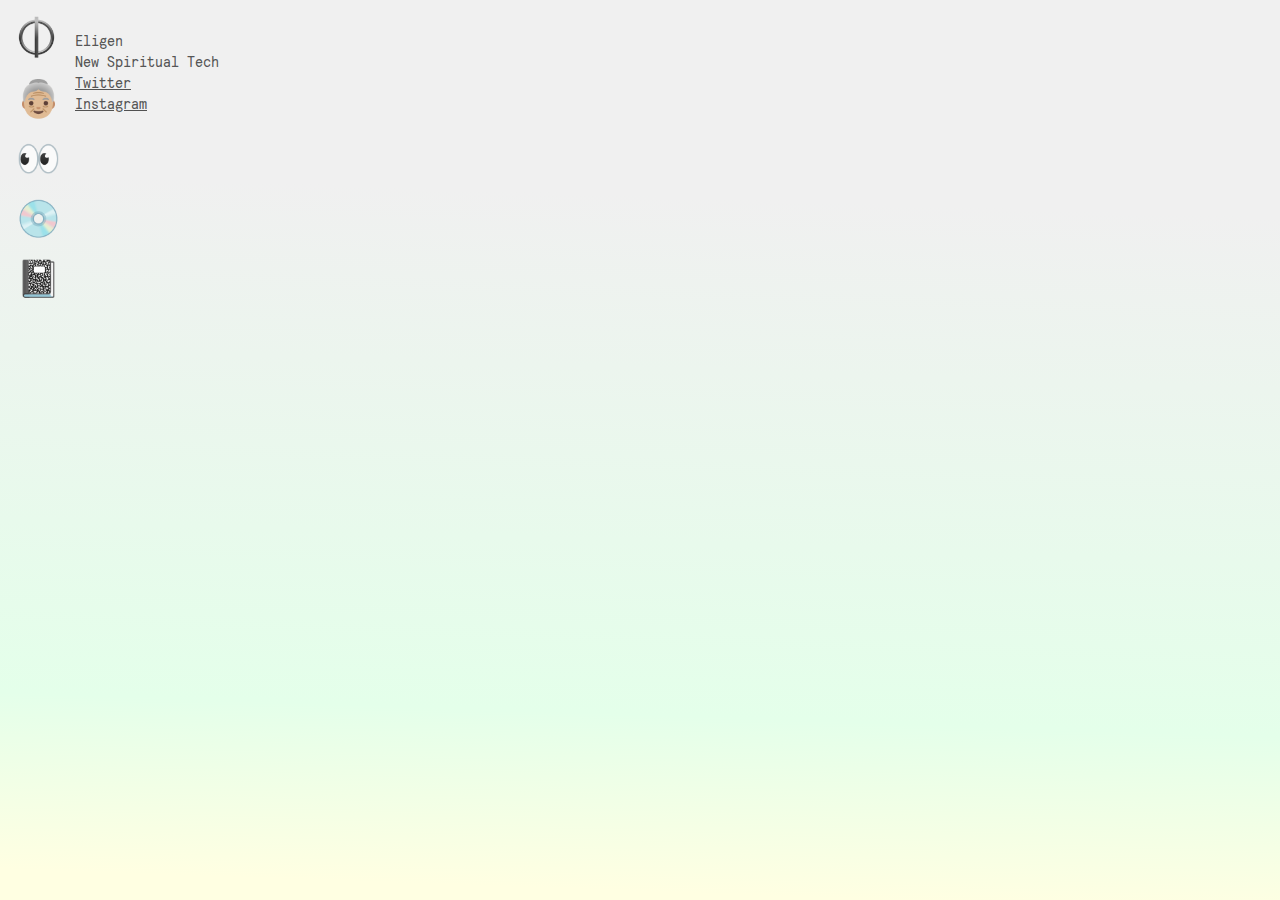
==== index.html @ 3b8d138a "rushed code surrounded by love vibecamp 2023" ====
<html lang="en">
<head>
    <!--
    Please forgive my code.
    It's rouuuuuugh as I go through and play with things by hand. I promise it will be cleaned up and inline css removed etc. Patience please.
    -->
    <meta charset="UTF-8">
        <meta name="viewport" content="width=980" />
    <link rel="stylesheet" href="styles.css">

    <title>Φ Eligen</title>
</head>
<body class="sunset1">

    <div class="container">

      <div id="nav"></div>
      <div id="footer"></div>
  </div>
  <script src="https://code.jquery.com/jquery-3.3.1.min.js"></script>
  <script>
    $(function(){
      $("#nav").load("../nav.html");
      $("#footer").load("../footer.html");
    });
  </script>
  </body>
  </html>
---- styles.css ----
html, body, div, span, applet, object, iframe,
h1, h2, h3, h4, h5, h6, p, blockquote, pre,
a, abbr, acronym, address, big, cite, code,
del, dfn,  img, ins, kbd, q, s, samp,
small, strike,  sub, sup, tt, var,
b, u, i, center,
dl, dt, dd, ol, ul, li,
fieldset, form, label, legend,
table, caption, tbody, tfoot, thead, tr, th, td,
article, aside, canvas, details, embed,
figure, figcaption, footer, header, hgroup,
menu, nav, output, ruby, section, summary,
time, mark, audio, video {
    margin: 0;
    padding: 0;
    border: 0;
    font: inherit;
    vertical-align: baseline;
    }
article, aside, details, figcaption, figure,
footer, header, hgroup, menu, nav, section {
    display: block;
    }

body {
    font-family: 'relative-mono-12-pitch-pro', Monospace, Times New Roman,Times,serif;
    font-size: 16px;
    background-color: #f2f2f2df;
    color: #101010b5;
   /*     background-image: url("img/bg_1.png");
    background-repeat: repeat-x;*/
}
.sunset1 {background: linear-gradient(2deg, #ffffe2 3.3%, #e4ffea 22%, #f0f0f0 77%, #f0f0f0 100%) fixed;}
.sunset2 {background: linear-gradient(-2deg, #DBFFFF 3.3%, #DEFFEE 22%, #f0f0f0 77%, #f0f0f0 100%) fixed;}
.sunset3 {background: linear-gradient(3deg, #FFF6D6 3.3%, #DFD5E8 22%, #f0f0f0 77%, #f0f0f0 100%) fixed;}
.sunset4 {background: linear-gradient(-3deg, #b3f4b3 3.3%, #e6ffda 22%, #f0f0f0 77%, #f0f0f0 100%) fixed;}
.sunset5 {background: linear-gradient(2deg, #ffead2 3.3%, #ffecfa 22%, #f0f0f0 77%, #f0f0f0 100%) fixed;}

@font-face {
    font-family: 'relative-mono-12-pitch-pro';
    src: url('fonts/elative-mono-12-pitch-pro.woff2') format('woff2'),
        url('fonts/relative-mono-12-pitch-pro.woff') format('woff'),
        url('fonts/relative-mono-12-pitch-pro.ttf') format('truetype');
    font-weight: normal;
    font-style: normal;
}
.container {
    position:absolute;
    left:75px;
    top:30px;
    border: 0px solid #333;
    max-width:630px;
    min-width:630px;
}
.splash {
    text-shadow: 0px 1px 1px rgba(97, 97, 97, 0.33);
    
}
#player {
    position: relative;
    width: 70%;
    height: 70%;
}

.longform {
    max-width:700px;
    min-width:700px;
    top:77px;
}
.library_container {
    width: 100%;
    margin: 50px auto;
    overflow: hidden;
    border: 0px solid #333;
    top:77px;
}
.docs_card {
    border: 2px outset #ccc;
    border-radius:10px;
    padding:20px;
    margin-bottom:20px;
    background: linear-gradient(180deg, #e1e1e10d 50%,#ffffff78 99%);
}
.button {
    border: 2px outset #ccc;
    border-radius:10px;
    display:block; 
    width:100%; 
    text-align:center; 
    padding:10px 0; 
    margin: 0 0 10px;
    color:#b0b0b0; 
}
.pill_draft {
    background-color:#d2d2d2;
    border-radius:10px;
    padding:5px 15px;
    margin: 0 0 0 10px;
    font-size:12px;
    text-transform: uppercase;
    float:right;
}
.pill_date {
    background-color:#eeeeee00;
    padding:5px 15px;
    margin: 0 0 0 10px;
    font-size:12px;
    text-transform: uppercase;
    float:right;
}
hr {
    clear: both;
    border: 1px inset #ccc;
    margin-bottom: 20px;
}

table {
    border: 2px outset #ccc;
    border-radius:10px;
    width:100%;
}
table, th, td {
  padding: 20px;
  text-align:center;
}
td{
        padding: 40px 10px 60px 10px;
}

th  {
  background-color:#333;
  padding:50px 0;
}
.nav {
    position: fixed;
    left: 16px;
    top: 16px;
    width:41px;
    text-align:center;
    font-size:36px;
    color: #0c0c0c;
}
.navbutton {
    position: relative;
    display:block;
    height:40px;
    width:100%;
    opacity: 100%;
 /*   border: 1px solid rgba(255, 255, 255, 0.396);
    background-color:rgba(255, 255, 255, 0.244);
    border-radius:25px;*/

    margin: 0 0px 20px 0;
    float:left;
}
.navbutton_inactive {
    position: relative;
    display:block;
    height:40px;
    width:100%;
    opacity: 100%;
 /*   border: 1px solid rgba(255, 255, 255, 0.396);
    background-color:rgba(255, 255, 255, 0.244);
    border-radius:25px;*/

    margin: 0 0px 20px 0;
    float:left;
}
.navbutton:hover  {
    opacity: 100%;
    margin:-5px 20px 25px 0;
}
.navbutton_inactive:hover  {
    opacity: 50%;
    margin:-5px 20px 25px 0;
}
.navbutton::after, .navbutton_inactive::after {
    content: attr(data-tooltip);
    display: none;
    position: absolute;
    padding: 12px;
    background: rgba(40, 40, 40, 0.884);
    color: rgb(246, 246, 246);
    border-radius: 10px;
    font-size: 13px;
    letter-spacing:.09em;
    text-transform: uppercase;
    margin: -43px 0 0 50px;
    white-space: nowrap; /* prevent text wrapping */
}
.navbutton:hover::after, .navbutton_inactive:hover::after  {
    display: block;
}

.nav a { text-decoration:none;}
.navbutton_pending {
    display:block;
    height:150px;
    border: 0px solid white;
    border-radius:20px;
    padding: 20px;
    margin:0 20px 20px 0;
    float:left;
    background-color:rgba(255, 255, 255, 0.525);
}
.footer {

}
.footer_col1 {
    float:left;
    width:100%;

    padding-right:50px;
    margin-right:10px;
}
.instructions {
    margin: 0px;
}
p, table {
    margin: 0 0 1.5em 0;

}
a {
    color: inherit;
    text-decoration:underline;
}
a:hover {
    color: inherit;
    text-decoration:none;
}
h1 {
    text-align: left;
    line-height:1.2em;
    margin: 0 0 50px 50px;
    padding: 0 0 0 50px;
}
h4 {
}

.preloader_container {
    display:block;
    height:30px;
    text-align: center;
    padding-top:10px;
    padding-bottom:20px;
    background-color:#111;
    border-radius:5px;
}

form {
    display: flex;
    flex-direction: column;
    align-items: left;

}


label, input, button {
    margin-bottom: 20px;
    padding:50px;
}

button {
    background-color: #333;
    color: #fff;
    padding: 1.5rem 1rem;
    border: none;
    cursor: pointer;
    border-radius:10px;
    margin: 0 20px 20px 20px;
}

button:hover {
    background-color: #444;
}

.output {
    border: 0px solid #333;

}

.output p {
    display:inline;
    color:#fff;
    text-align:center;
}
.output h3 {
    display:block;
    padding:20px;
    background-color:#111;
    border-radius:5px;
    margin-bottom:10px;
}
ol {
    margin-left: 25px;
    padding: 0;
    padding: 0px 0 30px 30px;
}
ul {
    margin-left: 25px;
    padding: 0;
    padding: 0px 0 30px 30px;
}
li {
    padding: 0px 0 10px 30px;
}
#translationForm{
    border: 20px outset #777;
    padding: 0px;

    
}

.content {
    display: flex;
    justify-content: space-between;
}

.column-left {
    width: 48%;
}
.column-right {
    width: 45%;
    border-left: 0px solid #999;
    padding-left:20px;
    text-align:center;
}


table {
    color:#333;
    width: 100%;
}


.col-1,.col-2, .col-3 {
    width: 12.5%;
}
.col-4,.col-5 {
    width: 30%;
}
th, td {
    padding: 4px 8px;
    text-align: left;
}
th {
    background-color: #cccccc00;
}
tr:nth-child(odd) {
    background-color: #f2f2f200;
}
tr:nth-child(even) {
    background-color: #ffffff00;
}
th, td {
    border: 1px solid #787878;
}
.quotes-container {
    width: 400px;
    margin: 0 auto;
}
.quote {
    margin-bottom: 20px;
    display: flex;
}
.quote-text {
    font-size: 16px;
    width: 60%;
}
.meta {
    font-size: 12px;
    width: 40%;
    padding-left: 20px;
}

table a {
    color: black;
    text-decoration:underline;
}
table a:hover {
    color:black;
    text-decoration:none;
}
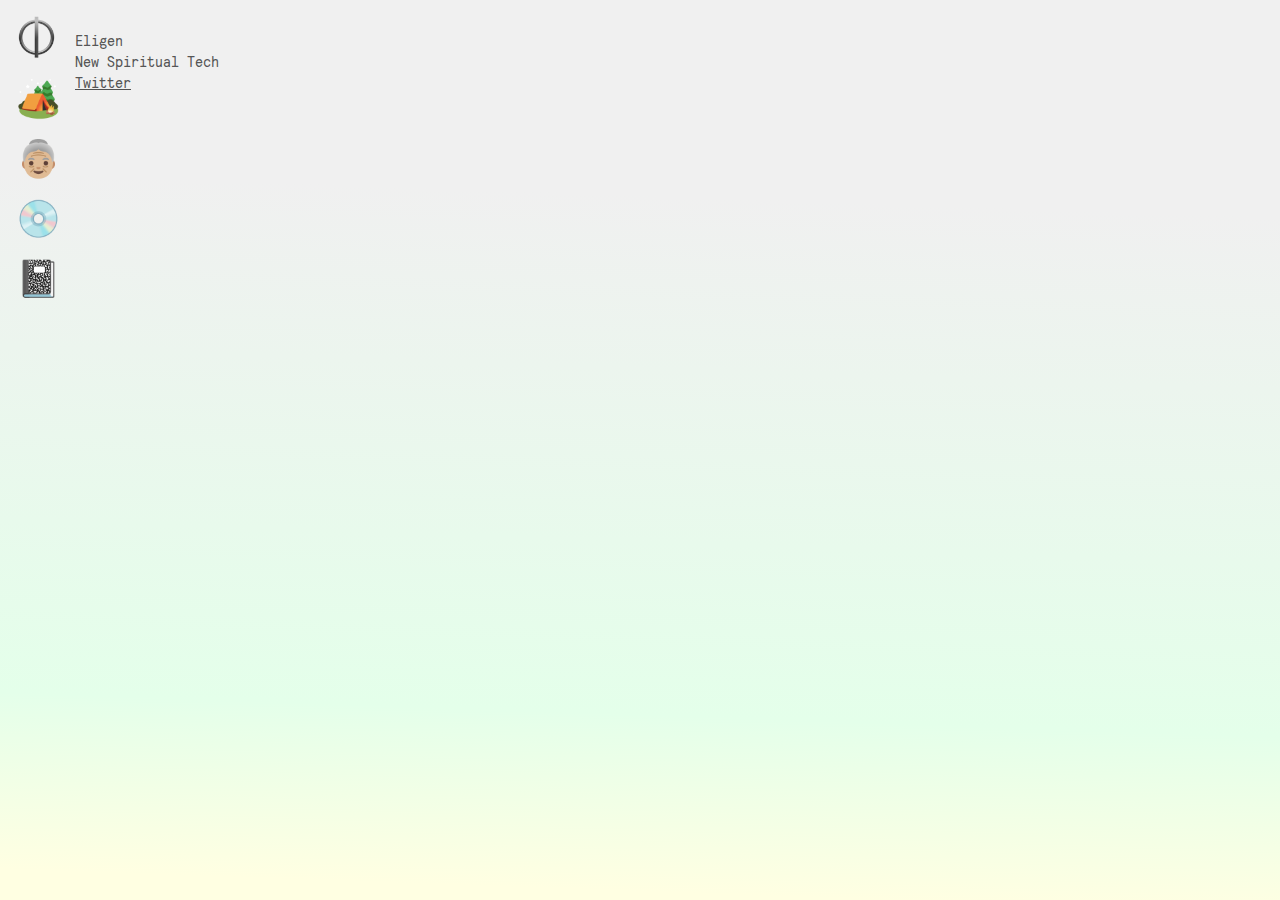
==== commit d3df4761: "Getting Mystic Stripmall up for Vibecamp" ====
--- a/index.html
+++ b/index.html
@@ -11,7 +11,6 @@
     <title>Φ Eligen</title>
 </head>
 <body class="sunset1">
-
     <div class="container">
 
       <div id="nav"></div>
--- a/styles.css
+++ b/styles.css
@@ -38,7 +38,7 @@
 
 @font-face {
     font-family: 'relative-mono-12-pitch-pro';
-    src: url('fonts/elative-mono-12-pitch-pro.woff2') format('woff2'),
+    src: url('fonts/relative-mono-12-pitch-pro.woff2') format('woff2'),
         url('fonts/relative-mono-12-pitch-pro.woff') format('woff'),
         url('fonts/relative-mono-12-pitch-pro.ttf') format('truetype');
     font-weight: normal;
@@ -247,33 +247,37 @@
     border-radius:5px;
 }
 
+
 form {
     display: flex;
     flex-direction: column;
     align-items: left;
-
-}
-
-
-label, input, button {
-    margin-bottom: 20px;
-    padding:50px;
+    width:100%;
+}
+label {
+    margin-bottom:-15px;
+}
+
+input, button {
+    padding:15px;
+    width:100%;
 }
 
 button {
-    background-color: #333;
-    color: #fff;
-    padding: 1.5rem 1rem;
-    border: none;
-    cursor: pointer;
-    border-radius:10px;
-    margin: 0 20px 20px 20px;
-}
-
+    border: 2px outset #ccc;
+    border-radius:10px;
+    display:block; 
+    width:100%; 
+    text-align:center; 
+    cursor:pointer;
+    padding:10px 0; 
+    margin: 0 0 10px;
+    color:#656565; 
+}
 button:hover {
-    background-color: #444;
-}
-
+    color:#393939; 
+    border-radius:20px;
+}
 .output {
     border: 0px solid #333;
 
@@ -327,6 +331,13 @@
 }
 
 
+#dataTable td {
+    white-space: nowrap; 
+    overflow: hidden;
+    text-overflow: ellipsis; 
+    max-width: 40px; /* Adjust this as per your needs */
+  }
+  
 table {
     color:#333;
     width: 100%;
@@ -342,6 +353,7 @@
 th, td {
     padding: 4px 8px;
     text-align: left;
+
 }
 th {
     background-color: #cccccc00;
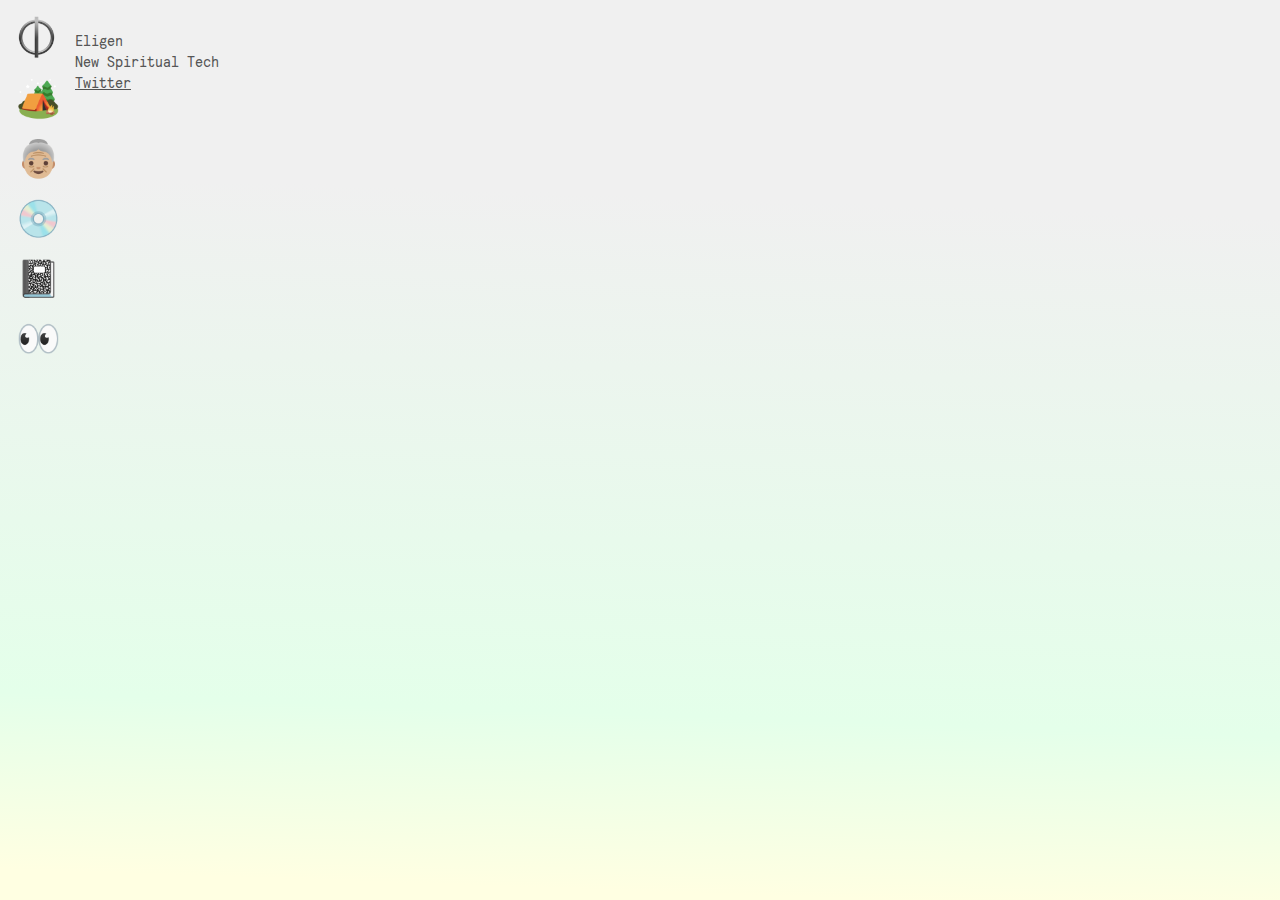
==== commit d72c0394: "Getting Mystic Stripmall up for Vibecamp" ====
--- a/index.html
+++ b/index.html
@@ -5,7 +5,7 @@
     It's rouuuuuugh as I go through and play with things by hand. I promise it will be cleaned up and inline css removed etc. Patience please.
     -->
     <meta charset="UTF-8">
-        <meta name="viewport" content="width=980" />
+    <meta name="viewport" content="width=720" />
     <link rel="stylesheet" href="styles.css">
 
     <title>Φ Eligen</title>
--- a/styles.css
+++ b/styles.css
@@ -89,7 +89,7 @@
     text-align:center; 
     padding:10px 0; 
     margin: 0 0 10px;
-    color:#b0b0b0; 
+    color:#636363; 
 }
 .pill_draft {
     background-color:#d2d2d2;
@@ -277,6 +277,13 @@
 button:hover {
     color:#393939; 
     border-radius:20px;
+    
+}
+button:active {
+    color:#393939; 
+    border-radius:20px;
+    text-decoration:underline;
+    background-color: rgb(149, 149, 149);
 }
 .output {
     border: 0px solid #333;
@@ -391,5 +398,9 @@
 }
 table a:hover {
     color:black;
-    text-decoration:none;
-}
+    text-decoration:underline;
+}
+table a:active {
+    color:black;
+    text-decoration:underline;
+}
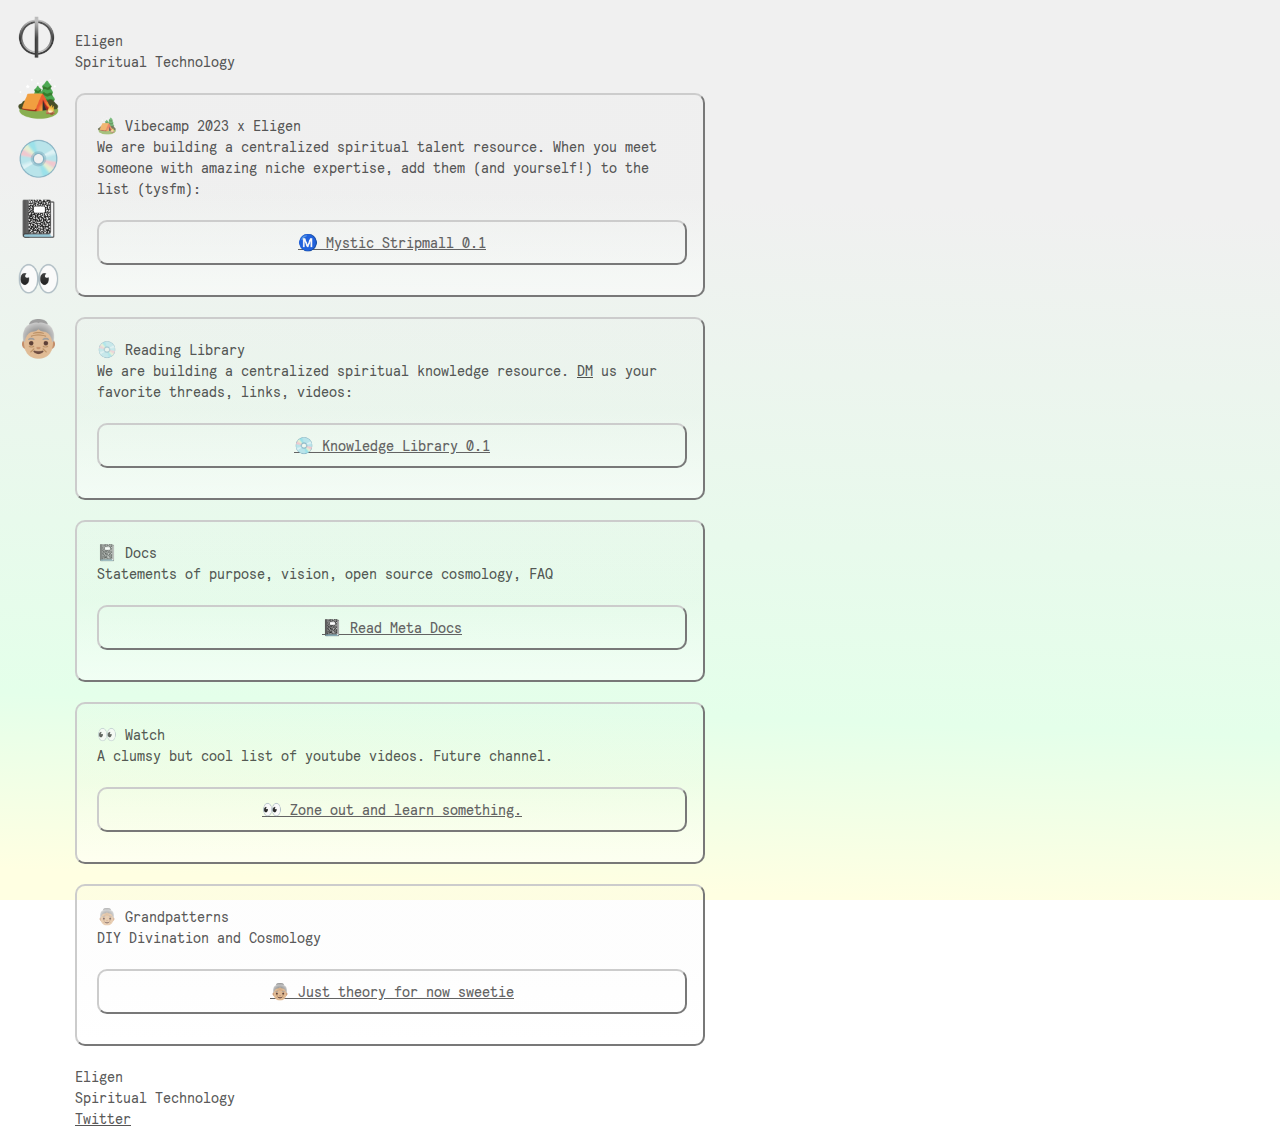
==== commit bcfc30ef: "adding new front page and grandpatterns story images" ====
--- a/index.html
+++ b/index.html
@@ -12,6 +12,40 @@
 </head>
 <body class="sunset1">
     <div class="container">
+Eligen<br>
+Spiritual Technology<Br>
+<br>
+<div class="docs_card">
+    🏕️ Vibecamp 2023 x Eligen<br>
+    We are building a centralized spiritual talent resource. When you meet someone with amazing niche expertise, add them (and yourself!) to the list (tysfm):
+    <br><br> 
+    <a class="button" href="/mystic">Ⓜ️ Mystic Stripmall 0.1</a></span> 
+</div>
+<div class="docs_card">
+  💿 Reading Library<br>
+  We are building a centralized spiritual knowledge resource. <a href="http://twitter.com/eligenworld" target=_blank>DM</a> us your favorite threads, links, videos:
+  <br><br> 
+  <a class="button" href="/read">💿 Knowledge Library 0.1</a></span> 
+</div>
+<div class="docs_card">
+  📓 Docs<br>
+  Statements of purpose, vision, open source cosmology, FAQ
+  <br><br>
+  <a class="button" href="/docs">📓 Read Meta Docs</a></span> 
+</div>
+<div class="docs_card">
+  👀 Watch
+  <br>A clumsy but cool list of youtube videos. Future channel.
+  <br><br>
+  <a class="button" href="/watch">👀 Zone out and learn something.</a></span> 
+</div>
+<div class="docs_card">
+  👵🏼 Grandpatterns
+  <br>DIY Divination and Cosmology
+  <br><br>
+  <a class="button" href="/ask">👵🏼 Just theory for now sweetie</a></span> 
+</div>
+
 
       <div id="nav"></div>
       <div id="footer"></div>
